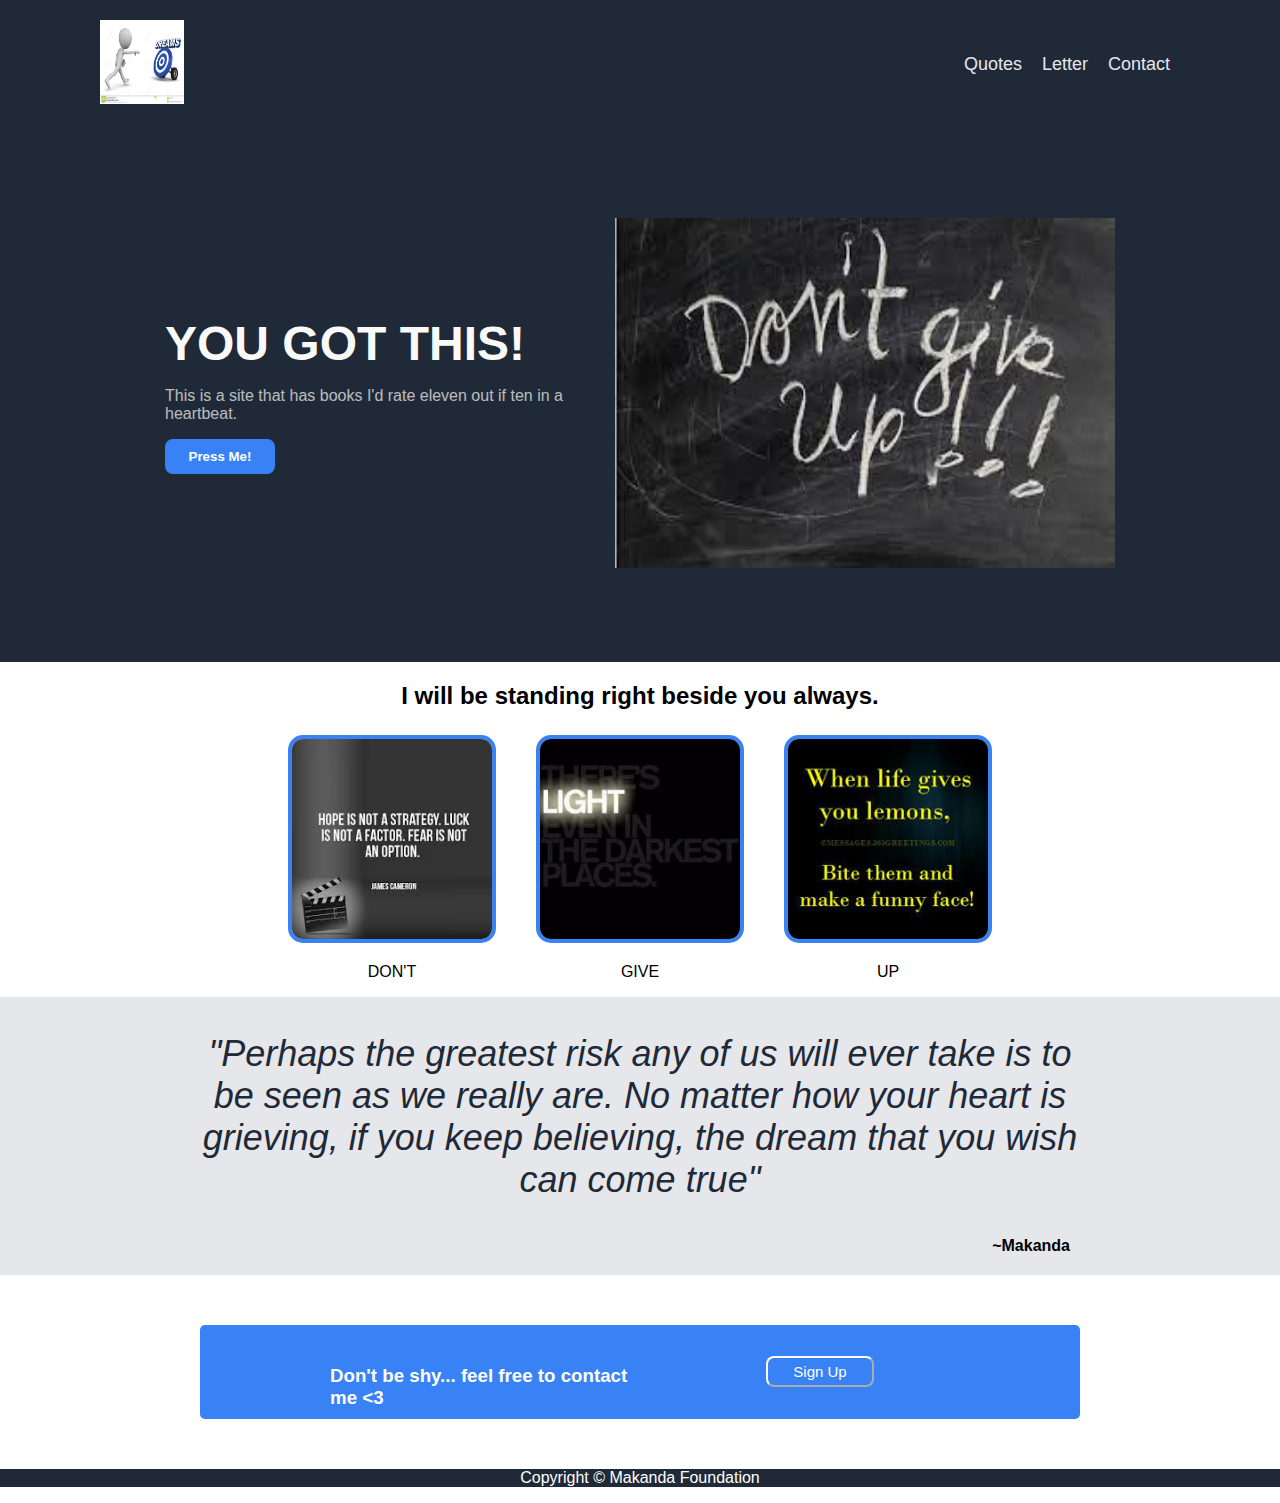
==== index.html @ 88c7f379 "twenty-four" ====
<!DOCTYPE html>
<html>
    <head>
        <link rel="icon" href="images/chasing-dreams-logo.jpg">
        <link href="style.css" rel="stylesheet" type="text/css" media="all"/>
        <title> Simba </title>
    </head>
    <body>
        <div class="container">
            
            <nav class="bx navbar">
                <div class="header-logo">
                    <img src="images/chasing-dreams-logo.jpg">
                </div>
                <div class="header-link">
                    <a href="#"> Quotes </a>
                    <a href="#"> Letter </a>
                    <a href="#"> Contact </a>                    
                </div>
            </nav>
            
            <div class="bx motivation">
                <div class="motivation-1 motivation-cta">
                    <h1> YOU GOT THIS! </h1>
                    <p>This is a site that has books I'd rate eleven out if ten in a heartbeat.
                    </p>
                    <button type="button"> Press Me! </button>
                </div>
                <div class="motivation-1 motivation-image">
                    <img src="images/dont-give-up.jpeg" alt="library">
                </div>
            </div>

            <div class="bx content">
                <h2> I will be standing right beside you always. </h2>
                <div class="content-info">
                    <div>
                        <img src="images/quote1.jpg">
                        <p> DON'T </p>
                    </div>
                    <div>
                        <img src="images/quote2.jpeg">
                        <p> GIVE </p>
                    </div>
                    <div>
                        <img src="images/quote3.jpeg">
                        <p> UP </p>
                    </div>
            </div>
            <div class="bx quote">
                <p>"Perhaps the greatest risk any of us will ever take is
                    to be seen as we really are.
                    No matter how your heart is grieving, if you keep believing,
                    the dream that you wish can come true"
                </p>
                <b>
                    ~Makanda
                </b>
            </div>
            <div class="bx sign-up">
                <div class="sign-item signs-text">
                    <h3> Don't be shy... feel free to contact me <3 </h3>
                </div>
                <div class="sign-item signs-button">
                    <button type="button">Sign Up</button>
                </div>
            </div>
            <div class="bx footer">
                <p>Copyright © Makanda Foundation </p>
            </div>
        </div>
    </body>
</html>
---- style.css ----
body {
    background-color: #FFFFFF;
    padding: 0;
    margin: 0;
    text-align: center;
    font-family: 'Roboto', arial;
}

.container {
    display: flex;
    flex-direction: column;
}

/* Navbar Part */

.navbar {
    display: flex;
    color: #F9FAF8;
    background-color: #1F2937;
    padding: 20px 0px 20px 100px;
    align-items: center;
}

.header-logo img {
    width: 84px;
    height: 84px;
    margin-right: auto;
}

.header-link {
    display: flex;
    margin-left: auto;
    padding: 0px 100px 0px 0px;  
}

.header-link a {
    text-decoration: none;
    color: #E5E7EB;
    font-size: 18px;
    padding: 10px;
    font-family: 'Roboto', arial;
}

/* Motivation's Part */

.motivation {
    display: flex;
    color: #F9FAF8;
    background-color: #1F2937;
    align-items: center;
    justify-content: center;
    padding: 90px;
}

.motivation-cta {
    flex-basis: 400px;
    display: flex;
    flex-direction: column;
    text-align: left;
    margin-right: 50px;
}

.motivation-cta p {
    font-family: 'Roboto', arial;
    opacity: 0.7;
}

h1 {
    font-size: 48px;
    font-weight: bold;
    color: #F9FAF8;
    margin: 0;
    font-family: 'Roboto', arial;
}

.motivation button {
    display: block;
    text-align: center;
    width: 110px;
    border: none;
    background: #3882f6;
    padding: 10px;
    border-radius: 8px;
    color: #fff;
    font-family: 'Roboto', arial;
    text-decoration: none;
    font-weight: bold;
}

.motivation-image img {
    width: 500px;
    height: 350px;
}

/* Content Part */

.content {
    align-items: center;
}

.content-info {
    display: flex;
    /* border: 1px solid gold; */
    justify-content: center;
    flex-wrap: wrap;
}

.content-info img {
    width: 200px;
    height: 200px;
    object-fit: cover;
    border: 4px solid #3882F6;
    border-radius: 15px;
    margin: 5px 20px 0px 20px;
}

/* Quotation Part */

.quote {
    display: flex;
    flex-direction: column;
    background-color: #E5E7EB;
    padding: 0 200px;
}

.quote p {
    font-size: 36px;
    color: #1F2937;
    font-style: italic;
    font-weight: lighter;
    font-family: 'Roboto', arial;
}

.quote b {
    padding-bottom: 20px;
    padding-right: 10px;
    font-family: 'Roboto', arial;
    text-align: right;
}

/* Sign Up Part */
.sign-up {
    background-color: #3882F6 ;
    margin: 50px 200px;
    padding: 10px 80px;
    display: flex;
    align-items: center;
    border-radius: 5px;
    border-color: none;
}

.sign-item {
    flex: 1;
}

.signs-text {
    text-align: left;
}

.signs-text p {
    color: #fff;
    opacity: 0.7;
    margin: 5px 30px 30px 50px;
}

h3 {
    color: #fff;
    font-family: 'Roboto', arial;
    padding: 0;
    margin: 30px 0px 0px 50px;
}

.signs-button button {
    color: #fff;
    font-family: 'Roboto', arial;
    border-color: #fff;
    border-radius: 8px;
    background-color: #3882F6;
    padding: 5px 25px;
    font-size: 15px;
}

/* Footer */

.footer {
    background-color: #1F2937;
    color: #fff;
    font-family: 'Roboto', arial;
}
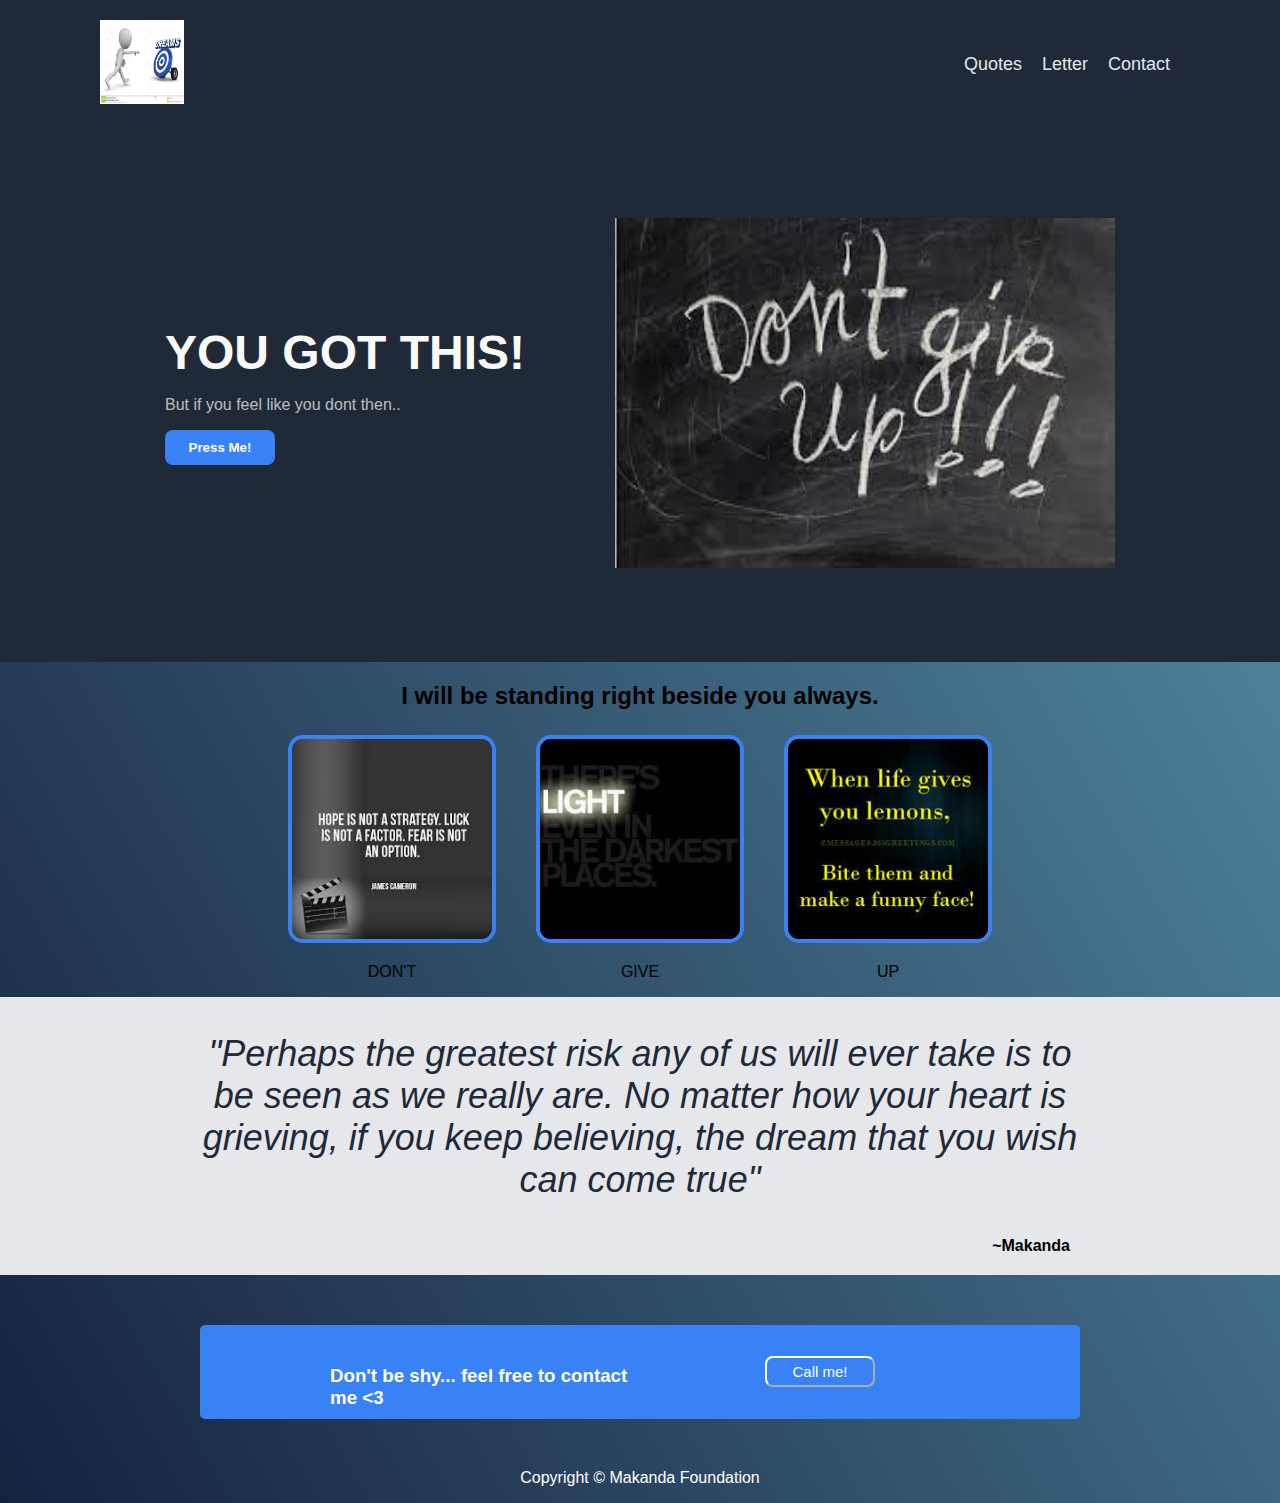
==== commit 84e05c01: "twenty-six" ====
--- a/index.html
+++ b/index.html
@@ -22,7 +22,7 @@
             <div class="bx motivation">
                 <div class="motivation-1 motivation-cta">
                     <h1> YOU GOT THIS! </h1>
-                    <p>This is a site that has books I'd rate eleven out if ten in a heartbeat.
+                    <p> But if you feel like you dont then..
                     </p>
                     <button type="button"> Press Me! </button>
                 </div>
@@ -62,7 +62,7 @@
                     <h3> Don't be shy... feel free to contact me <3 </h3>
                 </div>
                 <div class="sign-item signs-button">
-                    <button type="button">Sign Up</button>
+                    <button type="button"> Call me! </button>
                 </div>
             </div>
             <div class="bx footer">
--- a/style.css
+++ b/style.css
@@ -1,9 +1,23 @@
 body {
-    background-color: #FFFFFF;
+    background: linear-gradient(60deg, #16213E, #61A4BC, #FE7E60, #E94560);
+    background-size: 500%;
+    animation: gradientAnimation 5s ease infinite;
     padding: 0;
     margin: 0;
     text-align: center;
     font-family: 'Roboto', arial;
+}
+
+@keyframes gradientAnimation {
+    0% {
+        background-position: 0% 50%;
+    }
+    50% {
+       background-position: 100% 50%; 
+    }
+    100%{
+        background-position: 0% 50%;
+    }
 }
 
 .container {
@@ -183,7 +197,6 @@
 /* Footer */
 
 .footer {
-    background-color: #1F2937;
     color: #fff;
     font-family: 'Roboto', arial;
 }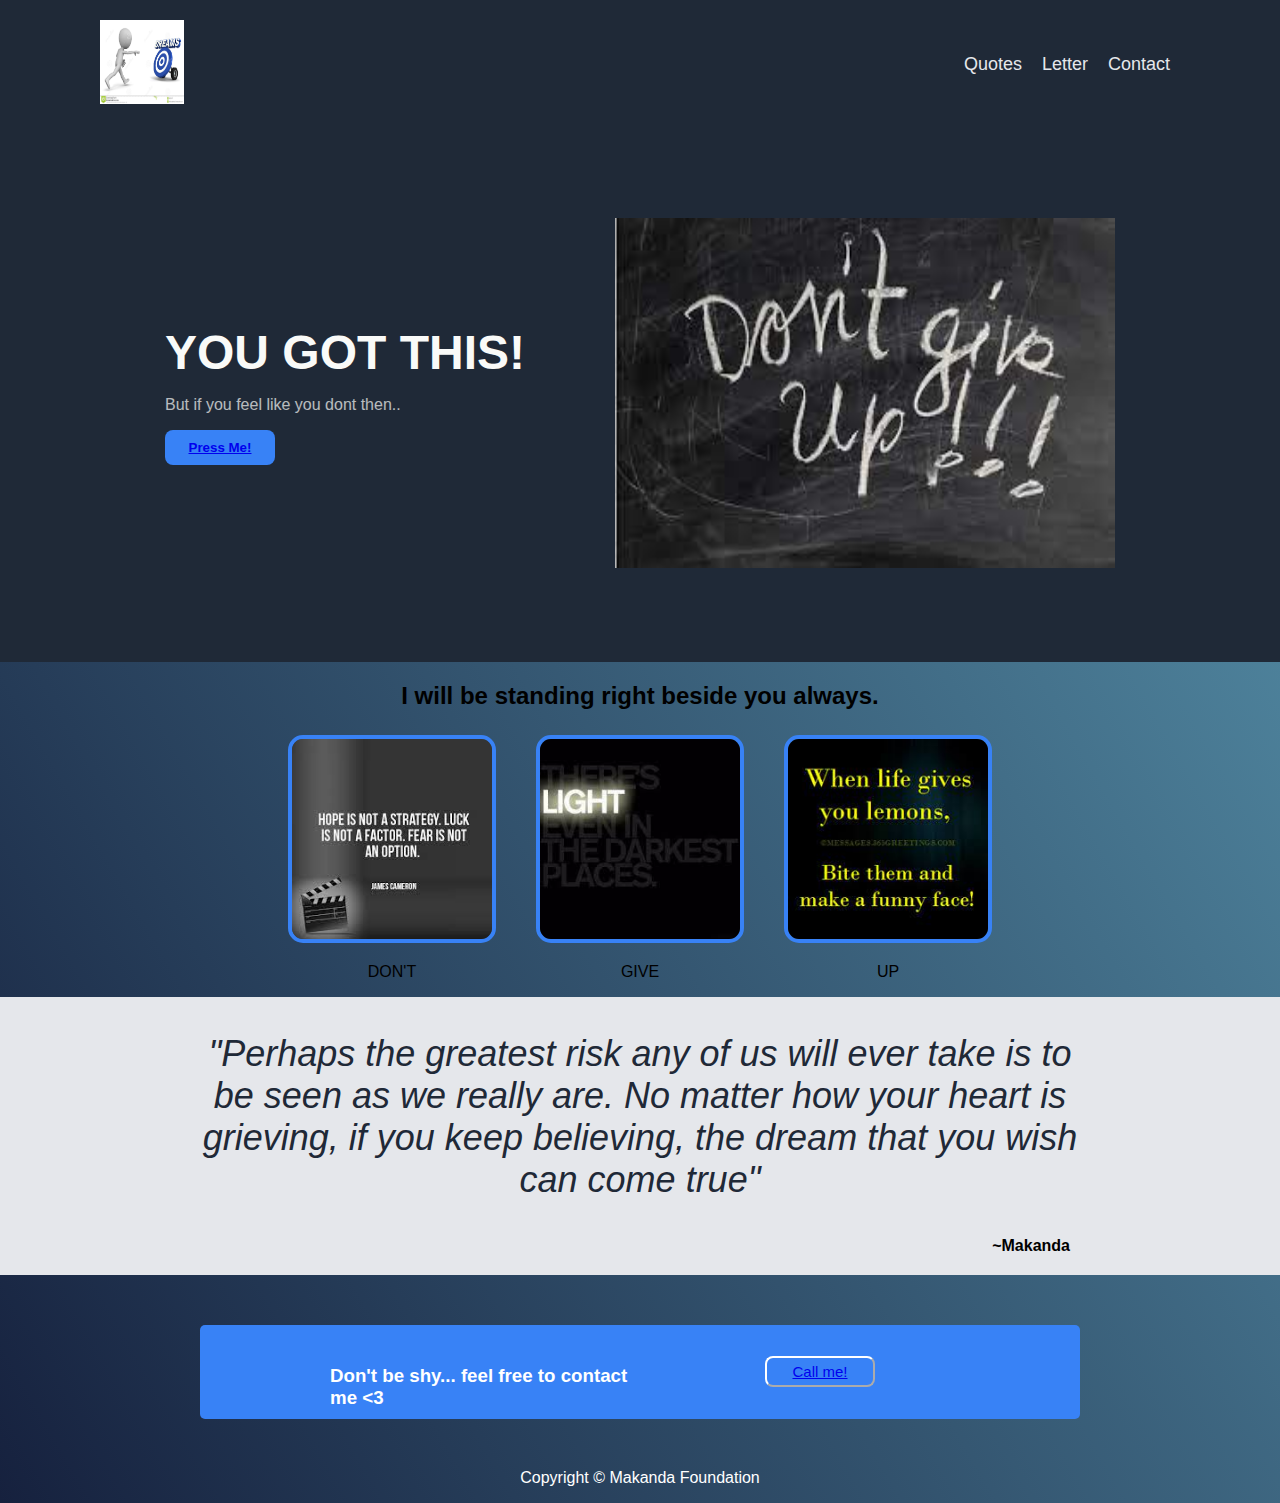
==== commit a3dc551a: "twenty-seven" ====
--- a/index.html
+++ b/index.html
@@ -13,9 +13,9 @@
                     <img src="images/chasing-dreams-logo.jpg">
                 </div>
                 <div class="header-link">
-                    <a href="#"> Quotes </a>
-                    <a href="#"> Letter </a>
-                    <a href="#"> Contact </a>                    
+                    <a href="quotes.html"> Quotes </a>
+                    <a href="letter.html"> Letter </a>
+                    <a href="contact.html"> Contact </a>                    
                 </div>
             </nav>
             
@@ -24,7 +24,7 @@
                     <h1> YOU GOT THIS! </h1>
                     <p> But if you feel like you dont then..
                     </p>
-                    <button type="button"> Press Me! </button>
+                    <button type="button"> <a href="contact.html"> Press Me! </a> </button>
                 </div>
                 <div class="motivation-1 motivation-image">
                     <img src="images/dont-give-up.jpeg" alt="library">
@@ -62,7 +62,7 @@
                     <h3> Don't be shy... feel free to contact me <3 </h3>
                 </div>
                 <div class="sign-item signs-button">
-                    <button type="button"> Call me! </button>
+                    <button type="button"> <a href="contact.html" > Call me! </a> </button>
                 </div>
             </div>
             <div class="bx footer">
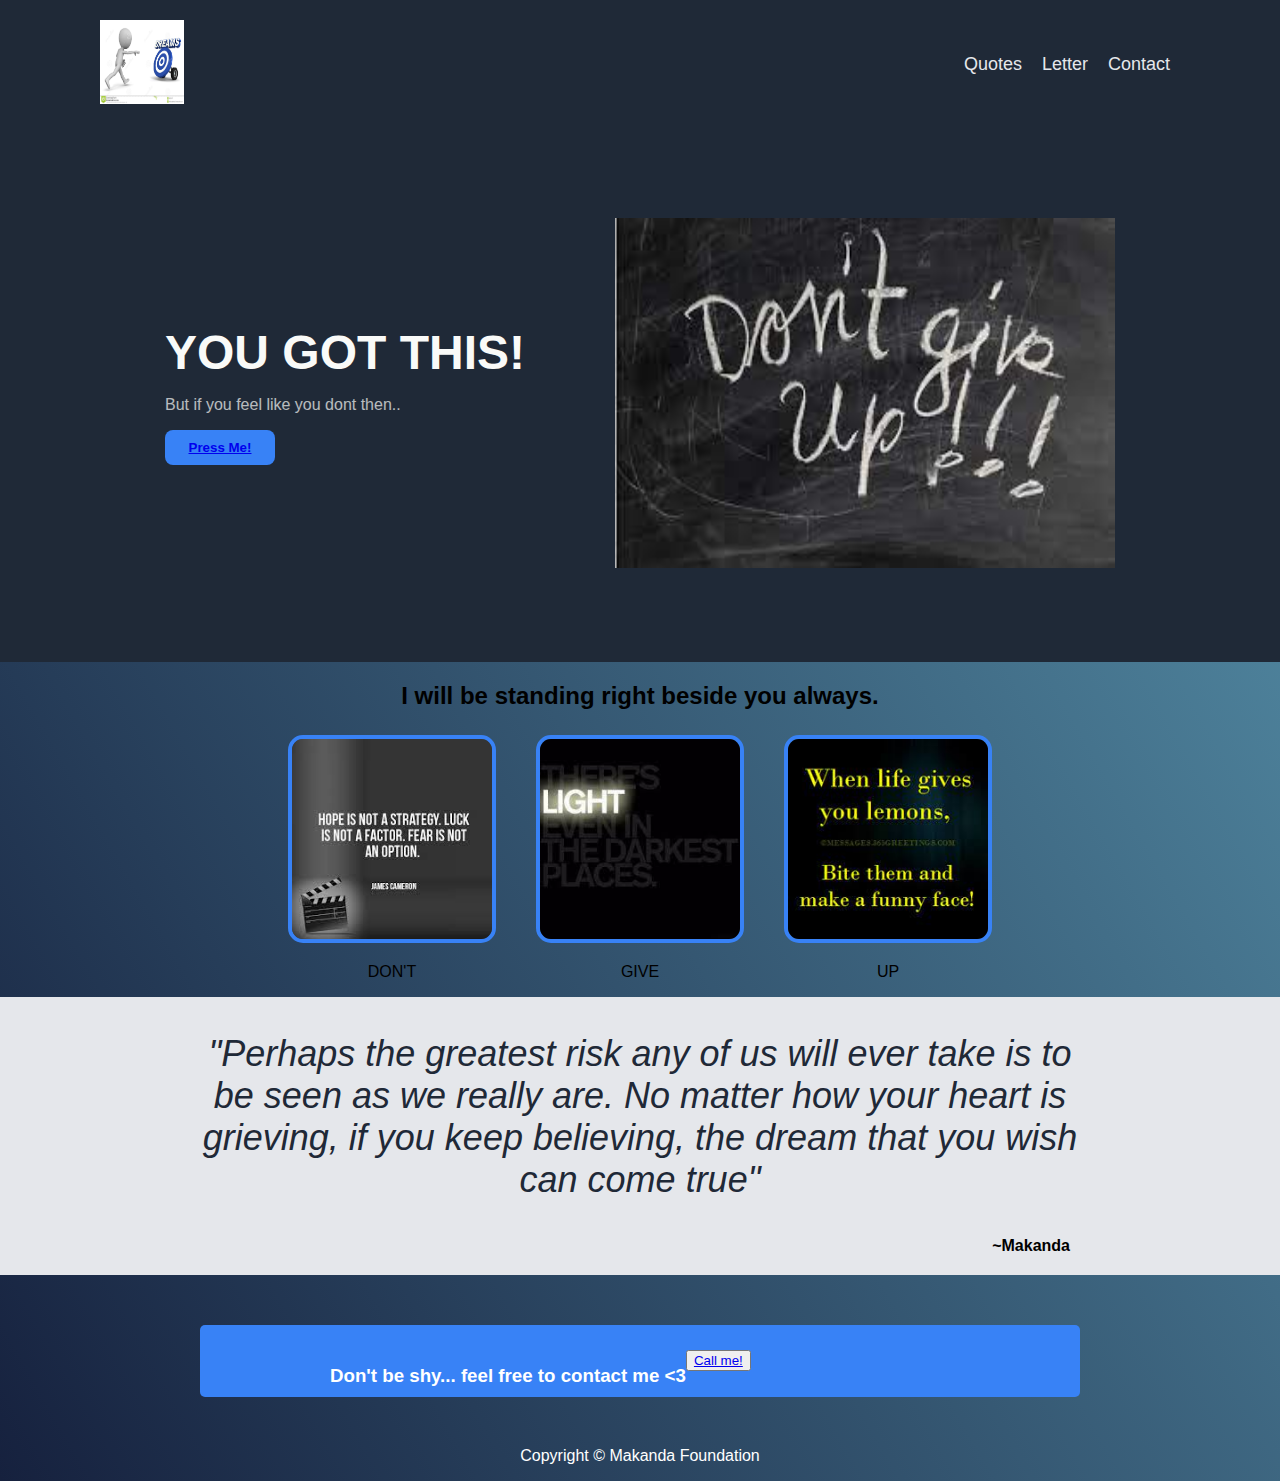
==== commit 8d849cf7: "thirty-five" ====
--- a/index.html
+++ b/index.html
@@ -57,11 +57,11 @@
                     ~Makanda
                 </b>
             </div>
-            <div class="bx sign-up">
+            <div class="bx contact">
                 <div class="sign-item signs-text">
                     <h3> Don't be shy... feel free to contact me <3 </h3>
                 </div>
-                <div class="sign-item signs-button">
+                <div class="contact-item contact-button">
                     <button type="button"> <a href="contact.html" > Call me! </a> </button>
                 </div>
             </div>
--- a/style.css
+++ b/style.css
@@ -55,7 +55,7 @@
     font-family: 'Roboto', arial;
 }
 
-/* Motivation's Part */
+/* Motivation Part */
 
 .motivation {
     display: flex;
@@ -152,8 +152,8 @@
     text-align: right;
 }
 
-/* Sign Up Part */
-.sign-up {
+/* Contact Part */
+.contact {
     background-color: #3882F6 ;
     margin: 50px 200px;
     padding: 10px 80px;
@@ -163,15 +163,15 @@
     border-color: none;
 }
 
-.sign-item {
+.contact {
     flex: 1;
 }
 
-.signs-text {
+.contact-text {
     text-align: left;
 }
 
-.signs-text p {
+.contact-text p {
     color: #fff;
     opacity: 0.7;
     margin: 5px 30px 30px 50px;
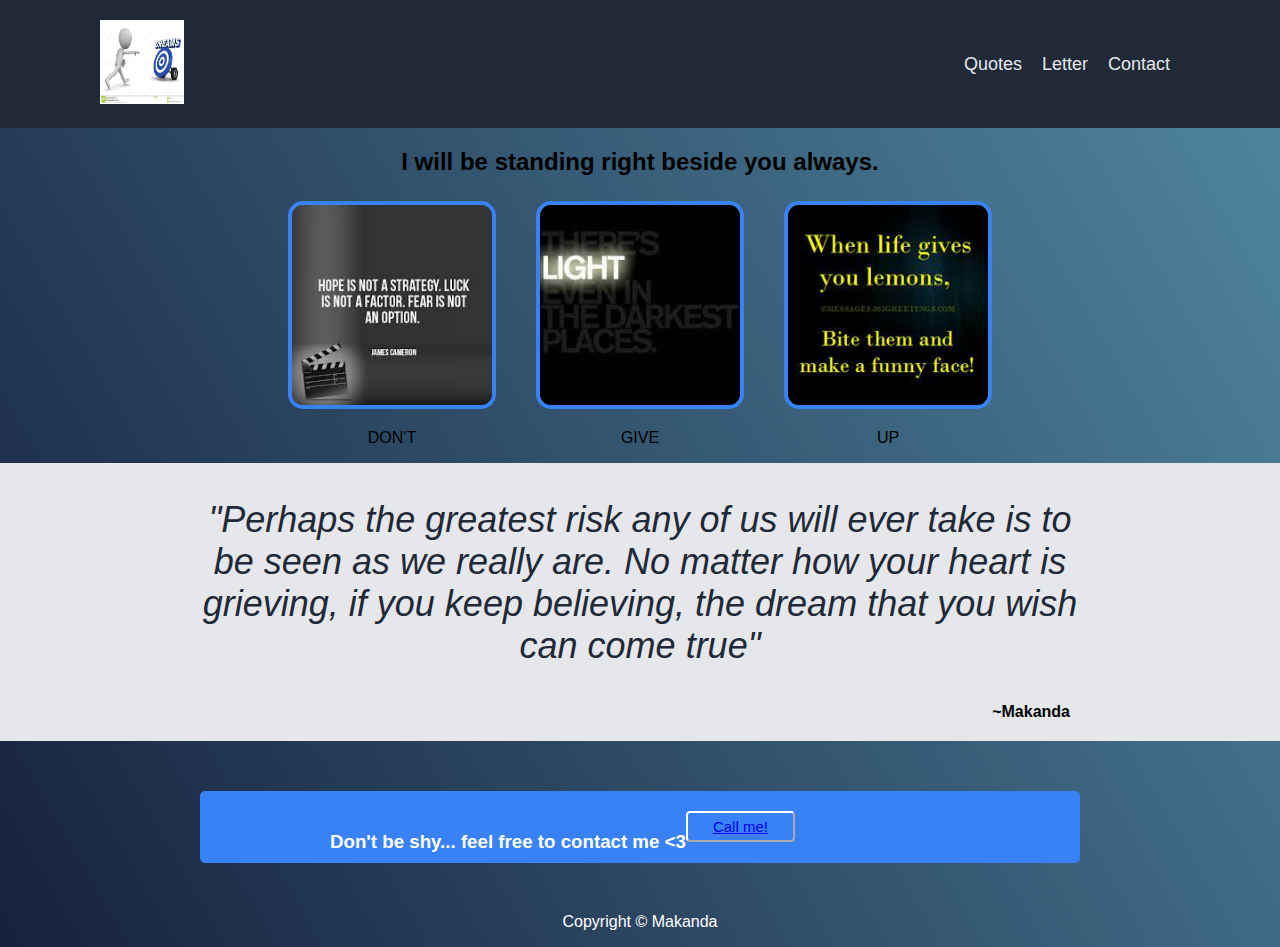
==== commit 37c7c9d9: "forty-eight" ====
--- a/index.html
+++ b/index.html
@@ -19,18 +19,6 @@
                 </div>
             </nav>
             
-            <div class="bx motivation">
-                <div class="motivation-1 motivation-cta">
-                    <h1> YOU GOT THIS! </h1>
-                    <p> But if you feel like you dont then..
-                    </p>
-                    <button type="button"> <a href="contact.html"> Press Me! </a> </button>
-                </div>
-                <div class="motivation-1 motivation-image">
-                    <img src="images/dont-give-up.jpeg" alt="library">
-                </div>
-            </div>
-
             <div class="bx content">
                 <h2> I will be standing right beside you always. </h2>
                 <div class="content-info">
@@ -58,15 +46,15 @@
                 </b>
             </div>
             <div class="bx contact">
-                <div class="sign-item signs-text">
+                <div class="contact-item contact-text">
                     <h3> Don't be shy... feel free to contact me <3 </h3>
-                </div>
+                </div> 
                 <div class="contact-item contact-button">
                     <button type="button"> <a href="contact.html" > Call me! </a> </button>
                 </div>
             </div>
             <div class="bx footer">
-                <p>Copyright © Makanda Foundation </p>
+                <p>Copyright © Makanda </p>
             </div>
         </div>
     </body>
--- a/style.css
+++ b/style.css
@@ -184,14 +184,16 @@
     margin: 30px 0px 0px 50px;
 }
 
-.signs-button button {
+.contact-button button {
     color: #fff;
     font-family: 'Roboto', arial;
     border-color: #fff;
-    border-radius: 8px;
+    border-radius: 4px;
     background-color: #3882F6;
     padding: 5px 25px;
     font-size: 15px;
+    size: 0ch;
+    position:right;
 }
 
 /* Footer */
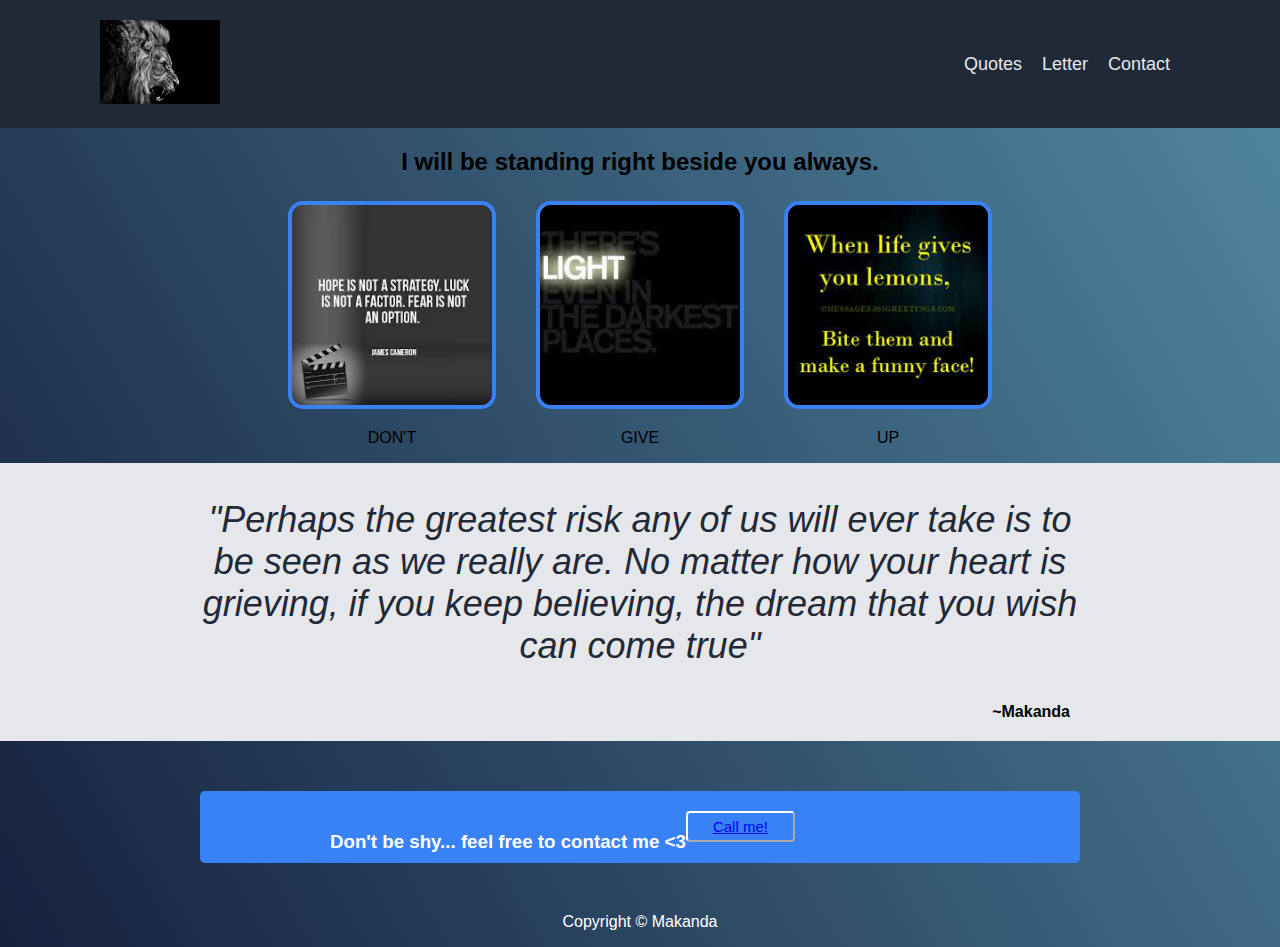
==== commit f3155a9a: "fifty" ====
--- a/index.html
+++ b/index.html
@@ -1,7 +1,7 @@
 <!DOCTYPE html>
 <html>
     <head>
-        <link rel="icon" href="images/chasing-dreams-logo.jpg">
+        <link rel="icon" href="images/icon.jpeg">
         <link href="style.css" rel="stylesheet" type="text/css" media="all"/>
         <title> Simba </title>
     </head>
@@ -10,7 +10,7 @@
             
             <nav class="bx navbar">
                 <div class="header-logo">
-                    <img src="images/chasing-dreams-logo.jpg">
+                    <img src="images/logo.jpg">
                 </div>
                 <div class="header-link">
                     <a href="quotes.html"> Quotes </a>
--- a/style.css
+++ b/style.css
@@ -36,7 +36,7 @@
 }
 
 .header-logo img {
-    width: 84px;
+    width: 120px;
     height: 84px;
     margin-right: auto;
 }
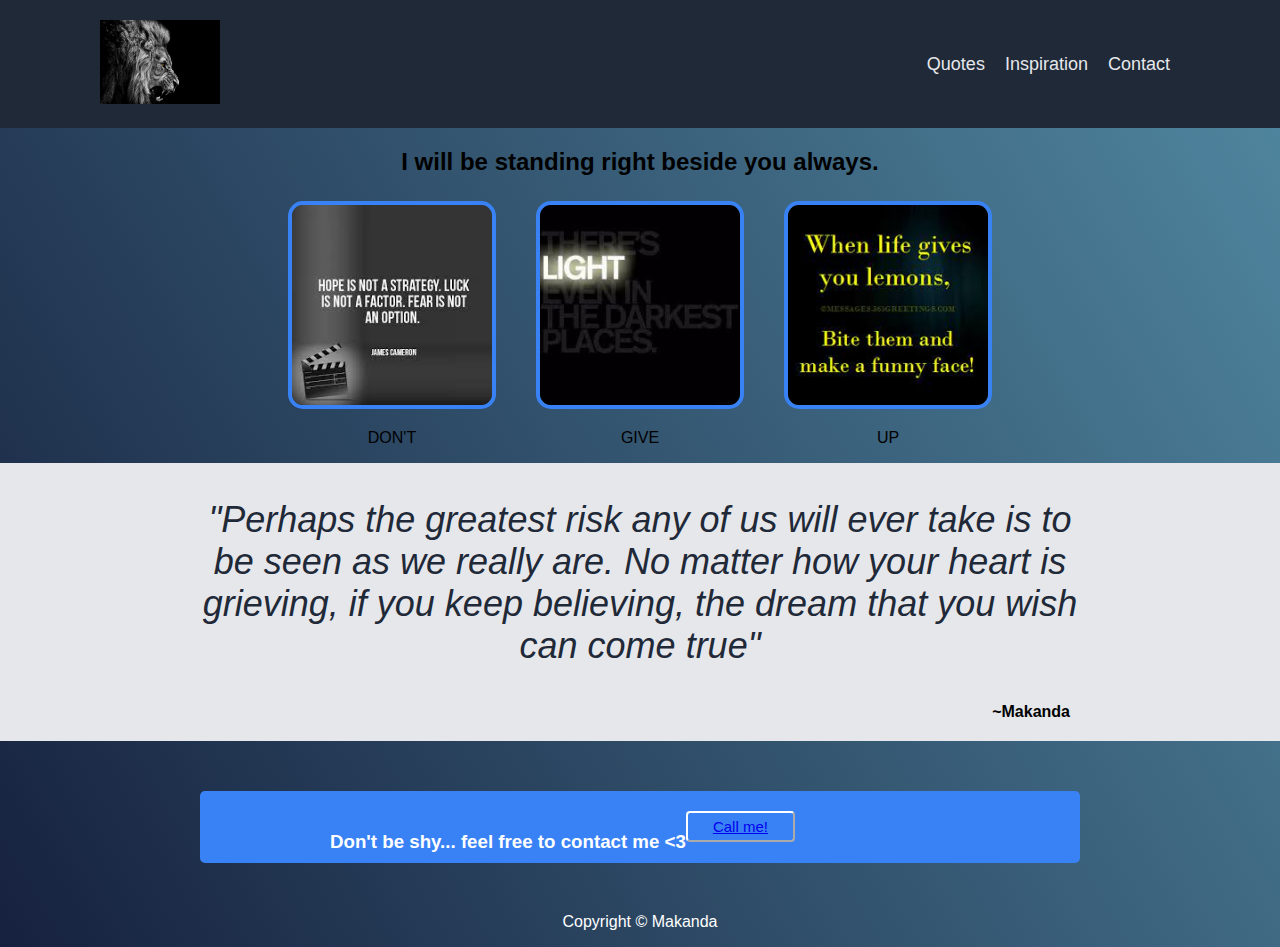
==== commit 80b5e77b: "fifty-two" ====
--- a/index.html
+++ b/index.html
@@ -14,7 +14,7 @@
                 </div>
                 <div class="header-link">
                     <a href="quotes.html"> Quotes </a>
-                    <a href="letter.html"> Letter </a>
+                    <a href="inspiration.html"> Inspiration </a>
                     <a href="contact.html"> Contact </a>                    
                 </div>
             </nav>
